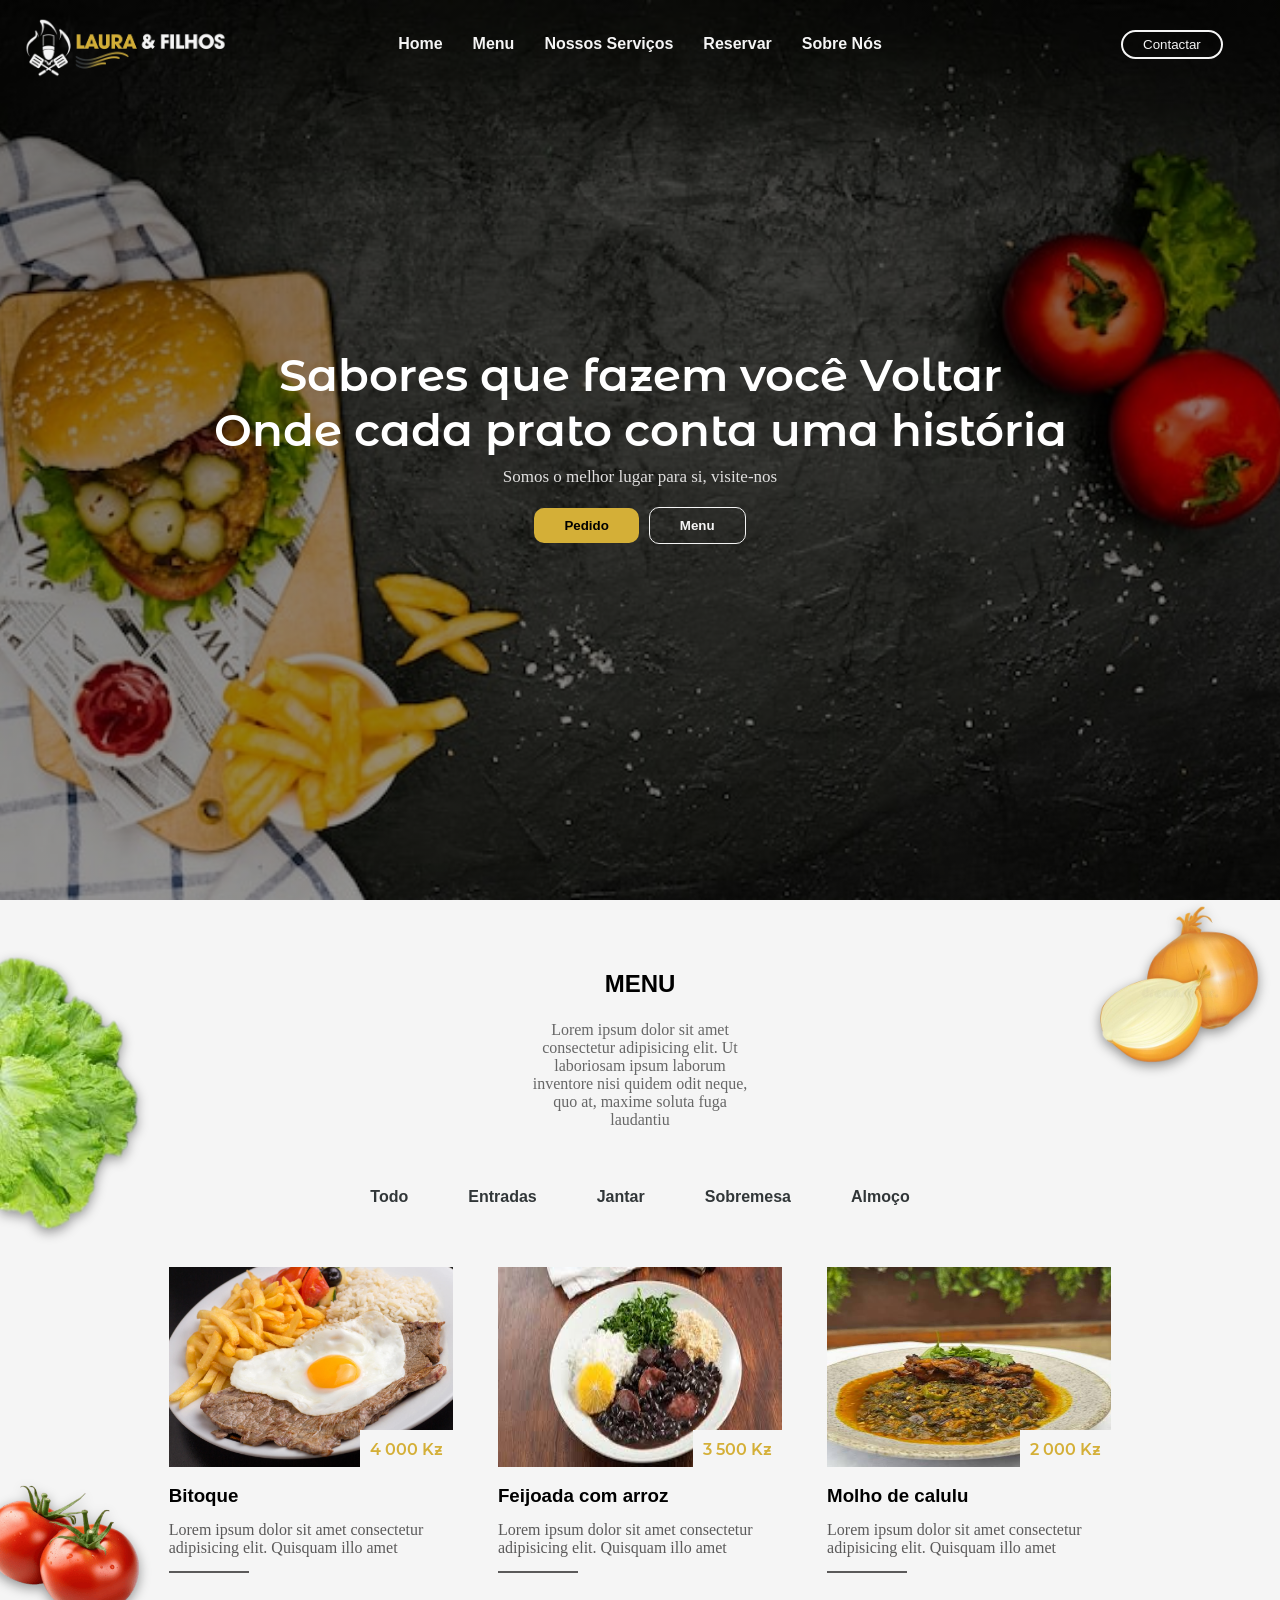
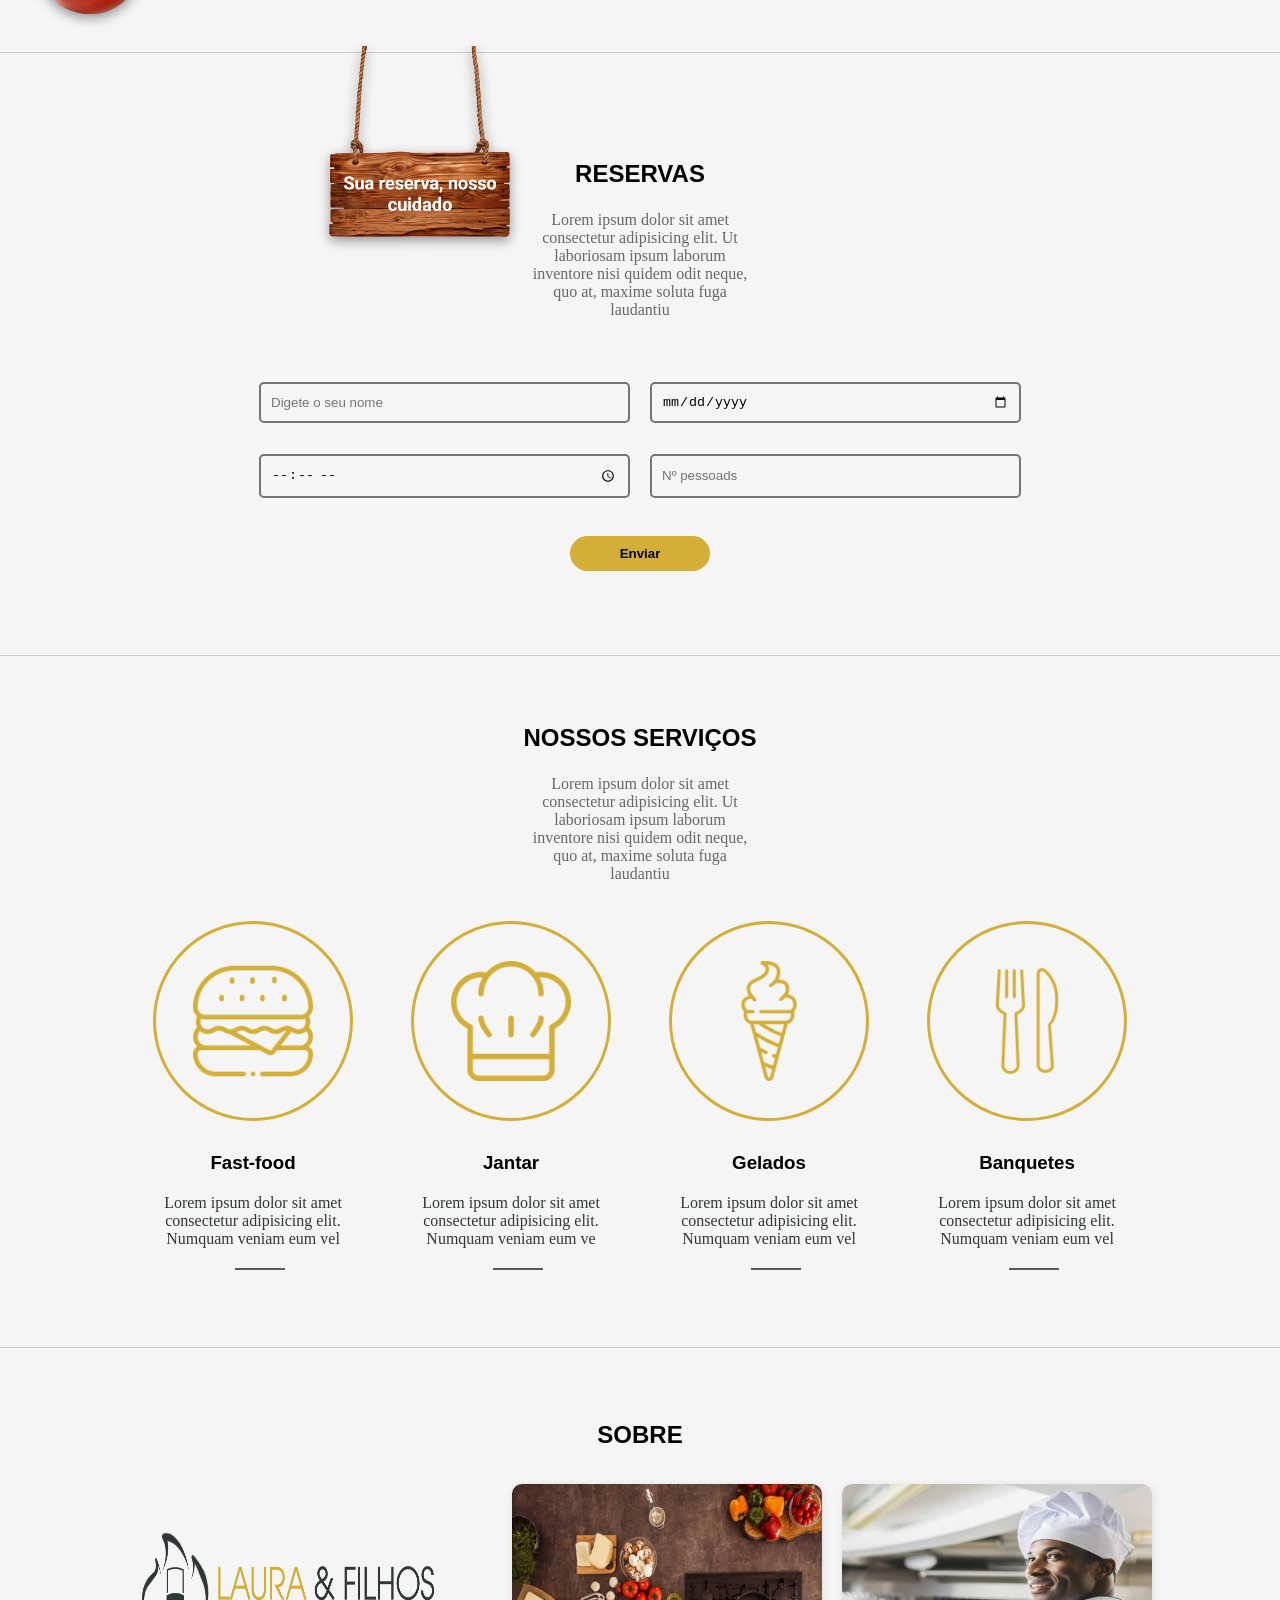
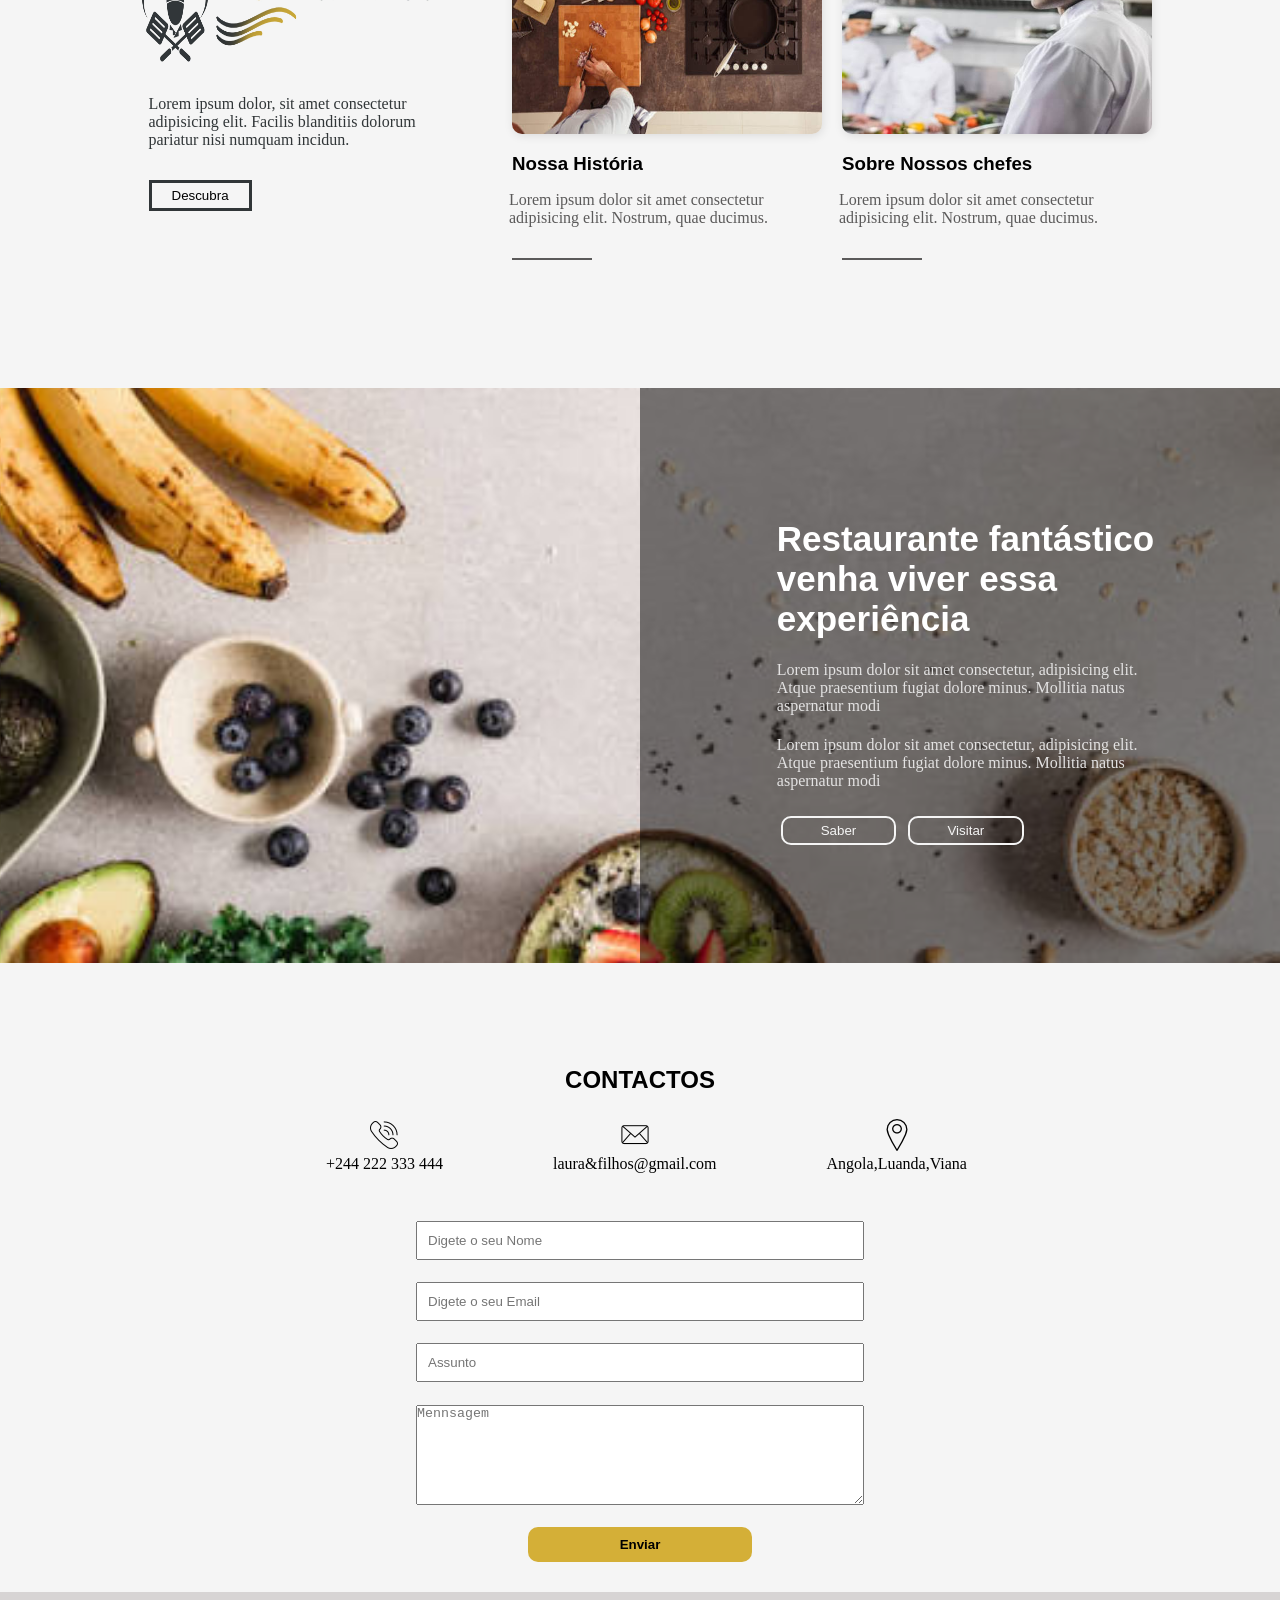
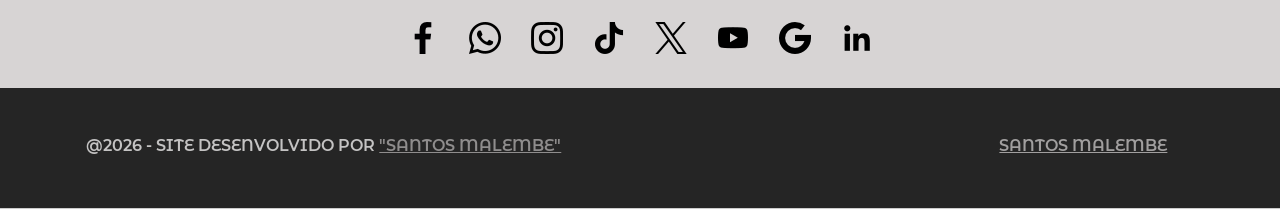
==== index.html @ e3ee48d1 "Retirada de arquvios Coloquei arquios na raiz da pasta" ====
<!DOCTYPE html>
<html lang="pt-pt">
<head>
    <meta charset="UTF-8">
    <meta name="viewport" content="width=device-width, initial-scale=1.0">
    <title>Restaurante Laura e filhos</title>
    <link rel="stylesheet" href="style.css">
</head>
<body>
        <header class="cabecalho">
            <nav class="nav_bar">
                <div class="logo">
                        <a href="index.html"><img src="/img/icon/logo.png" alt=""></a>
                </div>
                <ul>
                    <li><a href="index.html">Home</a></li>
                    <li><a href="#menu">Menu</a></li>
                    <li><a href="#servicos">Nossos Serviços</a></li>
                    <li><a href="#reservas">Reservar</a></li>
                    <li><a href="#sobre">Sobre Nós</a></li>
                </ul>

                <div class="contactar">
                        <button><a href="#contactos">Contactar</a></button>
                </div>
            </nav>
        </header>

    <main class="conteudo_principal"><!--Incio do cnteudo principal-->
           <section class="boas_vindas">
                <div class="info">
                    <div class="titulo">
                        <h1>Sabores que fazem você Voltar <br> Onde cada prato conta uma história</h1>
                        <span>Somos o melhor lugar para si, visite-nos</span>
                    </div>
                    <div class="btn_facil">
                        <button class="pedido">Pedido</button> 
                        <button class="menu"><a href="#menu">Menu</a></button> 
                    </div>
                </div>
           </section>

           <section id="menu">
                <div class="aleatorio">
                    <div class="alimento"><img class="alfase" src="/img/fundo/alfase.png" alt=""></div>
                    <div class="alimento"><img class="tomate" src="/img/fundo/tomate.png" alt=""></div>
                    <div class="alimento"><img class="cebola" src="/img/fundo/cebola.png" alt=""></div>
                </div>
                <div class="cabeca"><!--Informação da cabeça da sessão menu-->
                      <h2>MENU</h2>
                      <p>Lorem ipsum dolor sit amet consectetur adipisicing elit. Ut laboriosam ipsum laborum inventore nisi quidem odit neque, quo at, maxime soluta fuga laudantiu</p>
                </div>
                <div class="menu_nav_bar"><!--Menu que fica na sessão menu-->
                    <nav>
                        <ul>
                            <li><a href="#">Todo</a></li>
                            <li><a href="#">Entradas</a></li>
                            <li><a href="#">Jantar</a></li>
                            <li><a href="#">Sobremesa</a></li>
                            <li><a href="#">Almoço</a></li>
                        </ul>
                    </nav>
                </div><!--Fim do menu na sessão menu-->
                <div class="pratos_container">
                        <div class="pratos">
                            <div class="pratos_img">
                                <img src="/img/pratos/prato1.jpeg" alt="prato">
                                <div class="preco">
                                    <span>4 000 Kz</span>
                                </div>
                            </div>
                            <div class="info">  
                                <h3>Bitoque</h3>
                                <p>Lorem ipsum dolor sit amet consectetur adipisicing elit. Quisquam illo amet</p>
                            </div>
                        </div>
                        <div class="pratos">
                            <div class="pratos_img">
                                <img src="/img/pratos/prato2.jpeg" alt="prato">
                                <div class="preco">
                                    <span>3 500 Kz</span>
                                </div>
                            </div>
                            <div class="info">  
                                <h3>Feijoada com arroz</h3>
                                <p>Lorem ipsum dolor sit amet consectetur adipisicing elit. Quisquam illo amet</p>
                            </div>
                        </div>
                        <div class="pratos">
                            <div class="pratos_img">
                                <img src="/img/pratos/prato3.jpeg" alt="prato">
                                <div class="preco">
                                    <span>2 000 Kz</span>
                                </div>
                            </div>
                            <div class="info">  
                                <h3>Molho de calulu</h3>
                                <p>Lorem ipsum dolor sit amet consectetur adipisicing elit. Quisquam illo amet</p>
                            </div>
                        </div>
                </div>          
           </section><!--Fim da sessão menu-->

           <section id="reservas">
                    <div class="placa"> 
                        <img src="/img/fundo/reserva.png" alt="">          
                    </div>
                  <div class="cabeca"><!--Informação da cabeça da sessão menu-->
                      <h2>RESERVAS</h2>
                      <p>Lorem ipsum dolor sit amet consectetur adipisicing elit. Ut laboriosam ipsum laborum inventore nisi quidem odit neque, quo at, maxime soluta fuga laudantiu</p>
                </div>
                <div class="cadastro_reservas">
                        <div class="cadastro1">
                            <input type="text" placeholder="Digete o seu nome">
                            <input type="date" placeholder="Escolha uma data">
                        </div>
                        <div class="cadastro2">
                            <input type="time" min="8:00" max="22:00" placeholder="Escolha a hora">
                            <input type="number" min="1" max="10" placeholder="Nº pessoads">
                        </div>
                        <div class="enviar">
                            <button>Enviar</button>
                        </div>
                </div>
           </section><!--Fim da seccção de reservas-->

           <section id="servicos">
              <div class="cabeca"><!--Informação da cabeça da sessão menu-->
                      <h2>NOSSOS SERVIÇOS</h2>
                      <p>Lorem ipsum dolor sit amet consectetur adipisicing elit. Ut laboriosam ipsum laborum inventore nisi quidem odit neque, quo at, maxime soluta fuga laudantiu</p>
                </div>
                    <div class="servicos_container">
                        <div class="servicos">
                            <div class="area_img">
                                <img src="/img/icon/hamburguer.png" alt="">
                            </div>
                            <div class="info">
                                <h3>Fast-food</h3>
                                <p>Lorem ipsum dolor sit amet consectetur adipisicing elit. Numquam veniam eum vel </p>
                            </div>
                        </div>
                        <div class="servicos">
                            <div class="area_img">
                                <img src="/img/icon/chapeu.png" alt="">
                            </div>
                            <div class="info">
                                <h3>Jantar</h3>
                                <p>Lorem ipsum dolor sit amet consectetur adipisicing elit. Numquam veniam eum ve</p>
                            </div>
                        </div>
                        <div class="servicos">
                            <div class="area_img">
                                <img src="/img/icon/gelado.png" alt="">
                            </div>
                            <div class="info">
                                <h3>Gelados</h3>
                                <p>Lorem ipsum dolor sit amet consectetur adipisicing elit. Numquam veniam eum vel</p>
                            </div>
                        </div>
                        <div class="servicos">
                            <div class="area_img">
                                <img src="/img/icon/talheres.png" alt="">
                            </div>
                            <div class="info">
                                <h3>Banquetes</h3>
                                <p>Lorem ipsum dolor sit amet consectetur adipisicing elit. Numquam veniam eum vel </p>
                            </div>
                        </div>     
                    </div>
           </section><!--Fim da sessão serviços-->

        <section id="sobre">
                <div class="cabeca"><!--Informação da cabeça da sessão menu-->
                    <h2>SOBRE</h2>
                </div>
            <div class="info_container">
                <div class="info">
                    <div class="logo_casa">
                        <img src="/img/icon/logo2.jpg" alt="">
                    </div>
                    <div class="teste">
                        <p>Lorem ipsum dolor, sit amet consectetur adipisicing elit. Facilis blanditiis dolorum pariatur nisi numquam incidun.</p>
                        <button>Descubra</button>
                    </div>
                </div>
                <div class="historia_container">
                    <div class="historia1">
                        <div class="imagem">
                               <img src="/img/fundo/historia.jpeg" alt="">
                        </div>
                        <div class="info">
                                <h3>Nossa História</h3>
                                <p>Lorem ipsum dolor sit amet consectetur adipisicing elit. Nostrum, quae ducimus. </p>
                        </div>
                    </div>
                    <div class="historia1">
                        <div class="imagem">
                               <img src="/img/fundo/chefe2.jpeg" alt="">
                        </div>
                        <div class="info">
                                <h3>Sobre Nossos chefes</h3>
                                <p>Lorem ipsum dolor sit amet consectetur adipisicing elit. Nostrum, quae ducimus. </p>
                        </div>
                    </div>
                </div>
            </div>

            <div class="escura">
                    <div class="escuro_container">
                        <div class="escura1">
                            <h2>Restaurante fantástico venha viver essa experiência</h2>
                            <p>Lorem ipsum dolor sit amet consectetur, adipisicing elit. Atque praesentium fugiat dolore minus. Mollitia natus aspernatur modi</p>
                            <p>Lorem ipsum dolor sit amet consectetur, adipisicing elit. Atque praesentium fugiat dolore minus. Mollitia natus aspernatur modi</p>
                            <div class="botoes_container">
                                    <button>Saber</button>
                                    <button>Visitar</button>
                            </div>
                        </div>
                    </div>
            </div>
        </section>
    </main><!--Fim do main-->

        <footer id="contactos">
                 <div class="cabeca"><!--Informação da cabeça da sessão menu-->
                    <h2>CONTACTOS</h2>
                </div>
                <div class="contactos_container">
                    <div class="contacto1">
                        <div><img src="/img/icon/telefone.png" alt=""></div>
                        <div><span>+244 222 333 444</span></div>
                    </div>
                    <div class="contacto1">
                        <div><img src="/img/icon/email.png" alt=""></div>
                        <div><span>laura&filhos@gmail.com</span></div>
                    </div>
                    <div class="contacto1">
                        <div><img src="/img/icon/localizacao.png" alt=""></div>
                        <div><span>Angola,Luanda,Viana</span></div>
                    </div>
                    
                </div>
                <div class="formulario_container">
                    <div class="formulario">
                        <input type="text" placeholder="Digete o seu Nome">
                        <input type="text" placeholder="Digete o seu Email">
                        <input type="text" placeholder="Assunto">
                        <textarea name="mensagem" placeholder="Mennsagem"></textarea>
                    </div>
                    <div class="enviar">
                        <button>Enviar</button>
                    </div>
                </div>

                <div class="redes">
                    <div class="redes_container">
                        <div class="1"><img src="/img/icon/facebook-app-symbol.png" alt=""></div>
                        <div class="2"><img src="/img/icon/whatsapp.png" alt=""></div>
                        <div class="3"><img src="/img/icon/instagram.png" alt=""></div>
                        <div class="4"><img src="/img/icon/tik-tok.png" alt=""></div>
                        <div class="8"><img src="/img/icon/twitter.png" alt=""></div>                        
                        <div class="5"><img src="/img/icon/youtube.png" alt=""></div>
                        <div class="6"> <img src="/img/icon/google.png" alt=""></div>
                        <div class="7"><img src="/img/icon/linkedin.png" alt=""></div>
                    </div>
                </div>
                <div class="termino">
                    <div class="info1">
                        <span>@2026 - SITE DESENVOLVIDO POR <a href="#">"SANTOS MALEMBE"</a></span>
                    </div>
                    <div class="info2">
                        <span><a href="#">SANTOS MALEMBE</a></span>
                    </div>
                </div>
        </footer>


<script src="index.js"></script>



</body>
</html>
---- style.css ----
@charset "UTF-8";
:root{
    --cor-preta:#313638;
    --cor-dourada:#D4AF37;
    --cor-branca:#f5f5f5;
    --font-arial: Arial, Helvetica, sans-serif;
}
html{
    scroll-behavior: smooth;
}
*{
    margin: 0;
    padding: 0;
    list-style-type: none;
    text-decoration: none;
    box-sizing: border-box;
}

@font-face{
    font-family: 'titulo';
    src: url(/fonts/Montserrat_Alternates/MontserratAlternates-SemiBold.ttf);
}
body{
   background-color: var(--cor-branca);
   overflow-x: hidden;
   scroll-snap-type: y mandatory;
   overflow-y: scroll;
}
.cabecalho{
    position:absolute;
    top: 0;
    width: 100%;
    padding: 20px;
    color: var(--cor-branca);
    z-index: 10;
}
.cabecalho .nav_bar{ /*menu que contemos links*/
    display: flex;
    justify-content: center;
    justify-items: center;
    align-items: center;
    position: relative;
}
.cabecalho .nav_bar .logo{ /*menu que contemos links*/
    position: absolute;
    top: -3px;
    left: 0%;
    width: 17%;
}
.cabecalho .nav_bar .logo img{
    width: 100%;
}
.cabecalho .nav_bar ul{/*Controlador das li*/
    display: flex;
    padding: 10px;
    gap: 20px;
}
.cabecalho .nav_bar ul li{
    padding: 5px;
    position: relative;
}
.cabecalho .nav_bar ul li > a{
    color: var(--cor-branca);
    font-family: var(--font-arial);
    font-weight: bold
}
.cabecalho .nav_bar ul > li:hover{
    transform: scale(1.1);
}
.cabecalho .nav_bar ul > li::after{/*Efeito da borda que passapor baixo*/
    content: "";
    position: absolute;
    width: 0%;
    left: 0;
    bottom: 0;
    height: 2px;
    background: var(--cor-branca);
    transition: 0.5s ease-in-out;
}
.cabecalho .nav_bar ul li:hover::after{
    width: 100%;
}
.cabecalho .nav_bar .contactar{ /*Div que controla o botão d menu*/
    position: absolute;
    right: 3%;
}
.cabecalho .nav_bar .contactar button{/*Botão contactar*/
    background-color: transparent;
    border: 2px solid var(--cor-branca);
    border-radius: 15px;
    padding: 5px 20px 5px 20px;
    cursor: pointer;
}
.cabecalho .nav_bar .contactar button a{
    color: var(--cor-branca);
}

.boas_vindas{/*Sessão de boas vindas do site*/
    height:100vh;
    width: 100%;
    display: flex;
    align-items: center;
    color: white;
    background: linear-gradient(rgba(0,0,0,0.5), rgba(0,0,0,0.4)), url(/img/fundo/comidas.jpg);
    background-size:cover;
    background-position: center;
    background-repeat: no-repeat;
}
.boas_vindas .info{
    display: flex;
    flex-direction: column;
    margin: 1% auto;
}
.boas_vindas .info .titulo h1{/*Titulo com o slogen do site*/
   text-align: center;
   font-family: 'titulo', sans-serif;
   font-weight: 900;
   font-size: clamp(40px, 4vw, 45px);
   padding: 10px;
}
.boas_vindas .info .titulo > span{
    display: flex;
    text-align: center;
    align-items: center;
    justify-content: center;
    color: #e1e0e0;
    font-size: 17px;
}
.boas_vindas .btn_facil{
     display: flex;
    align-items: center;
    justify-content: center;
    padding: 20px;
    gap: 10px;
}
.boas_vindas .btn_facil button{/*Boões na area ede boas vindas*/
    border-radius: 10px;
    padding: 10px 30px 10px 30px;
    cursor: pointer;
}

.boas_vindas .btn_facil .pedido{ /*Botrão de pedido*/
        background-color: var(--cor-dourada);
        font-family: var(--font-arial);
       font-weight: 900;
        border: none;
}

.boas_vindas .btn_facil .menu{ /*Botão menu na area de boas vindas*/
    border: 1px solid var(--cor-branca);
    background-color: transparent;
    font-family: var(--font-arial);
    font-weight: 900;
}
.boas_vindas .btn_facil .menu a{
    color: var(--cor-branca);

}
/*Fim da sessão de boasa vindas*/

/*INICIO DA SESSÃO MENU*/
 #menu{
   height:auto;
   display: flex;
   justify-content: center;
   align-items: center;
   flex-direction: column;
   gap: 20px;
   margin-top: 40px;
   border-bottom: 1px solid #ccc;
   scroll-margin-top: 50px;
   position: relative;
   scroll-snap-align: start;
}
#menu .cabeca{
    display: flex;
    justify-content: center;
    align-items: center;
    width: 20%;
    flex-direction: column;
}

#menu .cabeca h2{ /*Titulo da sesão*/
    padding: 10px;
    font-family: var(--font-arial);
}

#menu .cabeca p{
    text-align: center;
    color: #676767;
}
.menu_nav_bar{
    padding: 20px;
}
.menu_nav_bar nav ul{
    display: flex;
    padding: 1px;
    gap: 50px;
  
}
.menu_nav_bar nav ul li{
      position: relative;
      padding: 5px;
}
.menu_nav_bar nav ul > li::after{/*Efeito da borda que passapor baixo*/
    content: "";
    position: absolute;
    width: 0%;
    left: 0;
    bottom: 0;
    height: 2px;
    background: var(--cor-dourada);
    transition: 0.5s ease-in-out;
}
.menu_nav_bar nav ul li:hover::after{
    width: 100%;
}
.menu_nav_bar nav ul li > a{
    color: var(--cor-preta);
    font-family: var(--font-arial);
    font-weight: bold;
}

/*Inico da area dos pratos de comida*/
.pratos_container{
    width: 80%;
    display: flex;
    justify-content: center;
    align-items: center;
    gap: 25px;
    padding: 5px;
    margin-bottom: 5%;
}
.pratos_container .pratos{
    width: 30%;
    padding: 10px;
    height: auto;
    
}
.pratos_container .pratos::after{
    content:"";
    display:block;
    width: 80px;
    height: 2px;
    background-color: #5b5a5a;
}
.pratos_container .pratos_img{
    position: relative;
}
.pratos_container .pratos_img .preco{
    position: absolute;
    right: 0%;
    bottom: 1%;
    background-color: var(--cor-branca);
    padding: 10px;
 
}
.pratos_container .pratos_img .preco > span{
    color: var(--cor-dourada);
    font-family: 'titulo';
    font-weight:bold;
}
.pratos_container .pratos_img img{
    width: 100%;
    height: 200px;
}
.pratos_container .info h3{
    margin:5% 0% 5% 0%;
    font-family:'Trebuchet MS', 'Lucida Sans Unicode', 'Lucida Grande', 'Lucida Sans', Arial, sans-serif;
}
.pratos_container .info p{
    margin:5% 0% 5% 0%;
    color: #5b5a5a;
}

/*Inico da animação*/
/* ESTADO INICIAL (antes de aparecer) */
.pratos_container .pratos{
    opacity: 0;
    transition: all 0.8s ease;
}

/* CARDS QUE VÊM DA ESQUERDA */
.pratos_container .pratos:nth-child(1),
.pratos_container .pratos:nth-child(3) {
    transform: translateX(-60px);
}

/* CARDS QUE VÊM DA DIREITA */
.pratos_container .pratos:nth-child(2),
.pratos_container .pratos:nth-child(4) {
    transform: translateX(60px);
}

/* QUANDO A ANIMAÇÃO É ATIVADA */
.pratos_container .pratos.show {
    opacity: 1;
    transform: translateX(0);
}

.aleatorio img{
position: absolute;
width: 200px;
filter: drop-shadow(0px 4px 6px rgba(0,0,0,0.4));
}
.aleatorio .alfase{
    left: 0;
}
.aleatorio .cebola{
    top: -7%;
    right:0%;
}
.aleatorio .tomate{
    left: -3%;
    bottom: 0;
}


/*Inicio da sessão de reservas*/
 #reservas{
   height: 500px;
   display: flex;
   justify-content: center;
   align-items: center;
   flex-direction: column;
   gap: 20px;
   padding: 5px;
   justify-content: center;
   justify-content: center;
   justify-content: center;
   margin-top:8%;
   border-bottom: 1px solid #ccc;
   position: relative;
   scroll-margin-top: 150px;
    scroll-snap-align: start;
}

#reservas .cabeca{
    display: flex;
    justify-content: center;
    align-items: center;
    width: 20%;
    flex-direction: column;
    margin-top: -7%;
}

#reservas .cabeca h2{ /*Titulo da sesão*/
    padding: 10px;
    font-family: var(--font-arial);
}

#reservas .cabeca p{
    text-align: center;
    color: #676767;
}

#reservas .cadastro_reservas{/*Area das dives de cada imput*/
    width: 60%;
}

#reservas .cadastro_reservas .cadastro1, .cadastro2{
    display: flex;
    margin-top: 4%;
    gap: 20px;
}
#reservas .cadastro_reservas input{
    width: 100%;
    padding: 10px;
    background-color: transparent;
    outline: none;
    border: 2px solid #757474;
    border-radius: 5px;
}
#reservas .cadastro_reservas .enviar{
    display: flex;
    justify-content: center;
    align-items: center;
    margin-top: 5%;
}
#reservas .cadastro_reservas .enviar > button{
    padding: 10px 50px 10px 50px;
    background-color: var(--cor-dourada);
    font-family: Arial, Helvetica, sans-serif;
    font-weight: 900;
    border: none;
    border-radius: 20px;
    cursor: pointer;
    margin-bottom: 20px;
}
.placa img{
    position: absolute;
    width: 200px;
    left: 25%;
    top: -22%;
    filter: drop-shadow(0px 4px 6px rgba(0,0,0,0.4));
}
/*INCIO DA SESSÃO DE SERVIÇOS*/

#servicos{
   justify-content: center;
   height:500px;
   display: flex;
   justify-content: center;
   align-items: center;
   flex-direction: column;
   justify-content: center;
   justify-content: center;
   margin-top: 15%;
   border-bottom: 1px solid #ccc;
   padding: 20px;
   scroll-snap-align: start;
   scroll-margin-top: 120px;
}
#servicos .servicos_container{
    width: 80%;
    gap: 40px;
    display: flex;
}
#servicos .cabeca{
    display: flex;
    justify-content: center;
    align-items: center;
    width: 20%;
    flex-direction: column;
    margin-bottom: 15px;
    margin-top: -100px;
}

#servicos .cabeca h2{ /*Titulo da sesão*/
    padding: 10px;
    font-family: var(--font-arial);
    white-space: nowrap;
}

#servicos .cabeca p{
    text-align: center;
    color: #676767;
}
#servicos .servicos{
    width: 30%;  
}
#servicos .area_img{
    display: flex;
    justify-content: center;
    align-items: center;
    border-radius: 50%;
    border: 3px solid var(--cor-dourada);
    width: 200px;
    height: 200px;
    margin: 5% auto;
}
#servicos .area_img img{
    width: 120px;
}
#servicos .servicos .info{
    text-align: center;
    padding: 10px;
   
}
#servicos .servicos .info h3{
    padding: 10px;
    font-family:'Trebuchet MS', 'Lucida Sans Unicode', 'Lucida Grande', 'Lucida Sans', Arial, sans-serif;
}
#servicos .servicos .info p{
    color: #313638;
}
#servicos .servicos .info > p::after{
    content:"";
    display:flex;
    width: 50px;
    height: 2px;
    margin-top: 20px;
    margin-left: 40%;
    background-color: #5b5a5a;
    justify-content: center;
    align-items: center;
    margin-bottom: 100px;
}
/*Fim da sessão de serviços*/

/*INCIO DA SESSÃO SOBRE*/
#sobre{
   height:1150px;
   display: flex;
   justify-content: center;
   align-items: center;
   flex-direction: column;
   margin-top: 10%;
   scroll-margin-top: 120px;
   scroll-snap-align: start;
}
#sobre .cabeca{
    display: flex;
    justify-content: center;
    align-items: center;
    width: 20%;
    flex-direction: column;
    margin-bottom: 25px;
    margin-top: -10%;
}

#sobre .cabeca h2{ /*Titulo da sesão*/
    padding: 10px;
    font-family: var(--font-arial);
    white-space: nowrap;
}
#sobre .info_container{
    display: flex;
    justify-content: center;
    align-items: center;
}
#sobre .info_container > .info {
    display: flex;
    flex-direction: column;
    width: 25%;
}
#sobre .info_container > .info p{
    color: #313638;
}
#sobre .info .teste{
    width: 100%;
    padding: 5px;
    margin-top: 1%;
}
.logo_casa{
    width:100%;
}
.logo_casa > img{
    height: 140px;
    width: 100%;
    
}
#sobre .info .teste button{
    padding: 5px 20px 5px 20px;
    margin-top: 5%;
    background-color: transparent;
    border: 3px solid #313638;
    cursor: pointer;
    margin-left: 5%;
}
#sobre .info_container .historia_container{/*Conntrolador dos card da história*/
    display: flex;
    gap: 20px;
    width: 50%;
    margin-left: 5%;
}
#sobre .info_container .historia_container > .historia1{ /*Card da história do restaurante*/
    width: 60%;
}
#sobre .info_container .historia_container > .historia1 > .imagem{
    width: 100%;
}
#sobre .info_container .historia_container > .historia1 > .imagem img{
    width: 100%;
    height: 250px;
    border-radius: 10px;
    box-shadow: 1px 2px 10px rgba(0,0,0,0.1);
}
#sobre .info_container .historia_container > .historia1 > .info {/*Informação do card da historia*/
    margin-bottom: 10%;
}
#sobre .info_container .historia_container > .historia1 > .info h3{
    margin:5% 0% 5% 0%;
    font-family:'Trebuchet MS', 'Lucida Sans Unicode', 'Lucida Grande', 'Lucida Sans', Arial, sans-serif;
}
#sobre .info_container .historia_container > .historia1 > .info > p{
    color: #5b5a5a;
    margin-left: -1%;
}
#sobre .info_container .historia_container > .historia1::after{
    content:"";
    display:block;
    width: 80px;
    height: 2px;
    background-color: #5b5a5a;
}


.escura{/*Div com a imagem escurecida na area do sobre*/
    height:50%;
    width: 103%;
    display: flex;
    align-items: center;
    color: white;
    background-image: url(/img/fundo/conzinha.jpeg);
    background-size:cover;
    background-position: center;
    background-repeat: no-repeat;
    margin-top: 10%;
    position: relative;
}
.escuro_container{
    position: absolute;
    right: 0;
    width: 50%;
    height: 100%;
}
.escuro_container::before{
    content:"";
    position: absolute;
    inset: 0;
    background: rgba(0,0,0,0.5);
    z-index: 1;
}
.escuro_container .escura1 > h2{
     font-family:'Trebuchet MS', 'Lucida Sans Unicode', 'Lucida Grande', 'Lucida Sans', Arial, sans-serif;
     font-size: clamp(30px, 4vw, 35px);
     color: white;
}
.escuro_container h2,p{
    position: relative;
    z-index: 2;
    color: rgb(227, 226, 226);
    margin: 5%;
}

.escuro_container .escura1{
    margin: 20% auto;
    width: 65%;
}
.escuro_container .escura1 .botoes_container{
    margin: 5%;
}
.escuro_container .escura1 .botoes_container > button{
    padding: 5px 20px 5px 20px;
    width: 30%;
    cursor: pointer;
    border: 2px solid var(--cor-branca);
    background-color: transparent;
    color: var(--cor-branca);
    position: relative;
    z-index: 1;
    margin: 1%;
    border-radius: 10px;
}
.escuro_container .escura1 .botoes_container > button:hover{
    border-color: var(--cor-dourada);
    transition: 0.4s ease-in-out;
    transform: scale(1.1);
}
/*Fim da area sobre*/
#contactos{
   height:auto;
   display: flex;
   justify-content: center;
   align-items: center;
   flex-direction: column;
   margin-top: 360px;
   border-bottom: 1px solid #ccc;
   scroll-snap-align: start;
   scroll-margin-top: 200px;
   position: relative;
   padding: 0;
}
#contactos .cabeca{
    display: flex;
    justify-content: center;
    align-items: center;
    width: 20%;
    flex-direction: column;
    margin-bottom: 25px;
    margin-top: -25%;
    font-family:'Trebuchet MS', 'Lucida Sans Unicode', 'Lucida Grande', 'Lucida Sans', Arial, sans-serif;
}

#contactos .contactos_container{
    display: flex;
    gap:110px;
    margin-left: 1%;
}
#contactos .contacto1{
    display: flex;
    flex-direction: column;
    justify-content: center;
    align-items: center;
}
.formulario_container {/*Controlador dos formulários*/
    width: 35%;
    display: flex;
    flex-direction: column;
    justify-content: center;
    align-items: center;
    margin-top: 2%;
    height: auto;
}
.formulario_container .formulario{
    display: flex;
    flex-direction: column;
    width: 100%;
}
.formulario_container .formulario input,textarea{
    margin-top: 5%;
}
.formulario_container > .enviar{
    margin-top: 5%;
    width: 50%;
}
.formulario_container > .enviar button{
    padding: 10px 30px 10px 30px;
    width: 100%;
    border: none;
    background-color: var(--cor-dourada);
    font-family: Arial, Helvetica, sans-serif;
    font-weight: 900;
    cursor: pointer;
    border-radius: 10px;
}
.formulario_container > .enviar button:hover{
    background-color: rgb(242, 206, 1);
    transition: 0.4s ease-in-out;
}
.formulario_container .formulario input{
    padding: 10px;
}
.formulario_container .formulario textarea{
    height: 100px;
}
.redes{
    width: 103%;
    background-color:#d7d4d4;
    margin-top: 30px;
    padding: 30px;
}
.redes .redes_container{
    display: flex;
    gap: 30px;
    justify-content: center;
    align-items: center;
}
.termino{
    background-color: #252525;
    width: 103%;
    padding: 10px;
    height: 120px;
    position: relative;
}

.termino > .info1{
    position: absolute;
    top: 40%;
    left: 8%;
   font-family: 'titulo', sans-serif;
    font-weight: 900;
    color: #c4c3c3;
}
.termino > .info1 a{
  color: #8f8d8d;
  text-decoration: underline;
}
.termino > .info2{
    position: absolute;
    top: 40%;
    right: 10%;
    color: #a19f9f;
    font-family: 'titulo', sans-serif;
    font-weight: 900;
}
.termino > .info2 a{
    color: #a19f9f;
    text-decoration: underline;
}
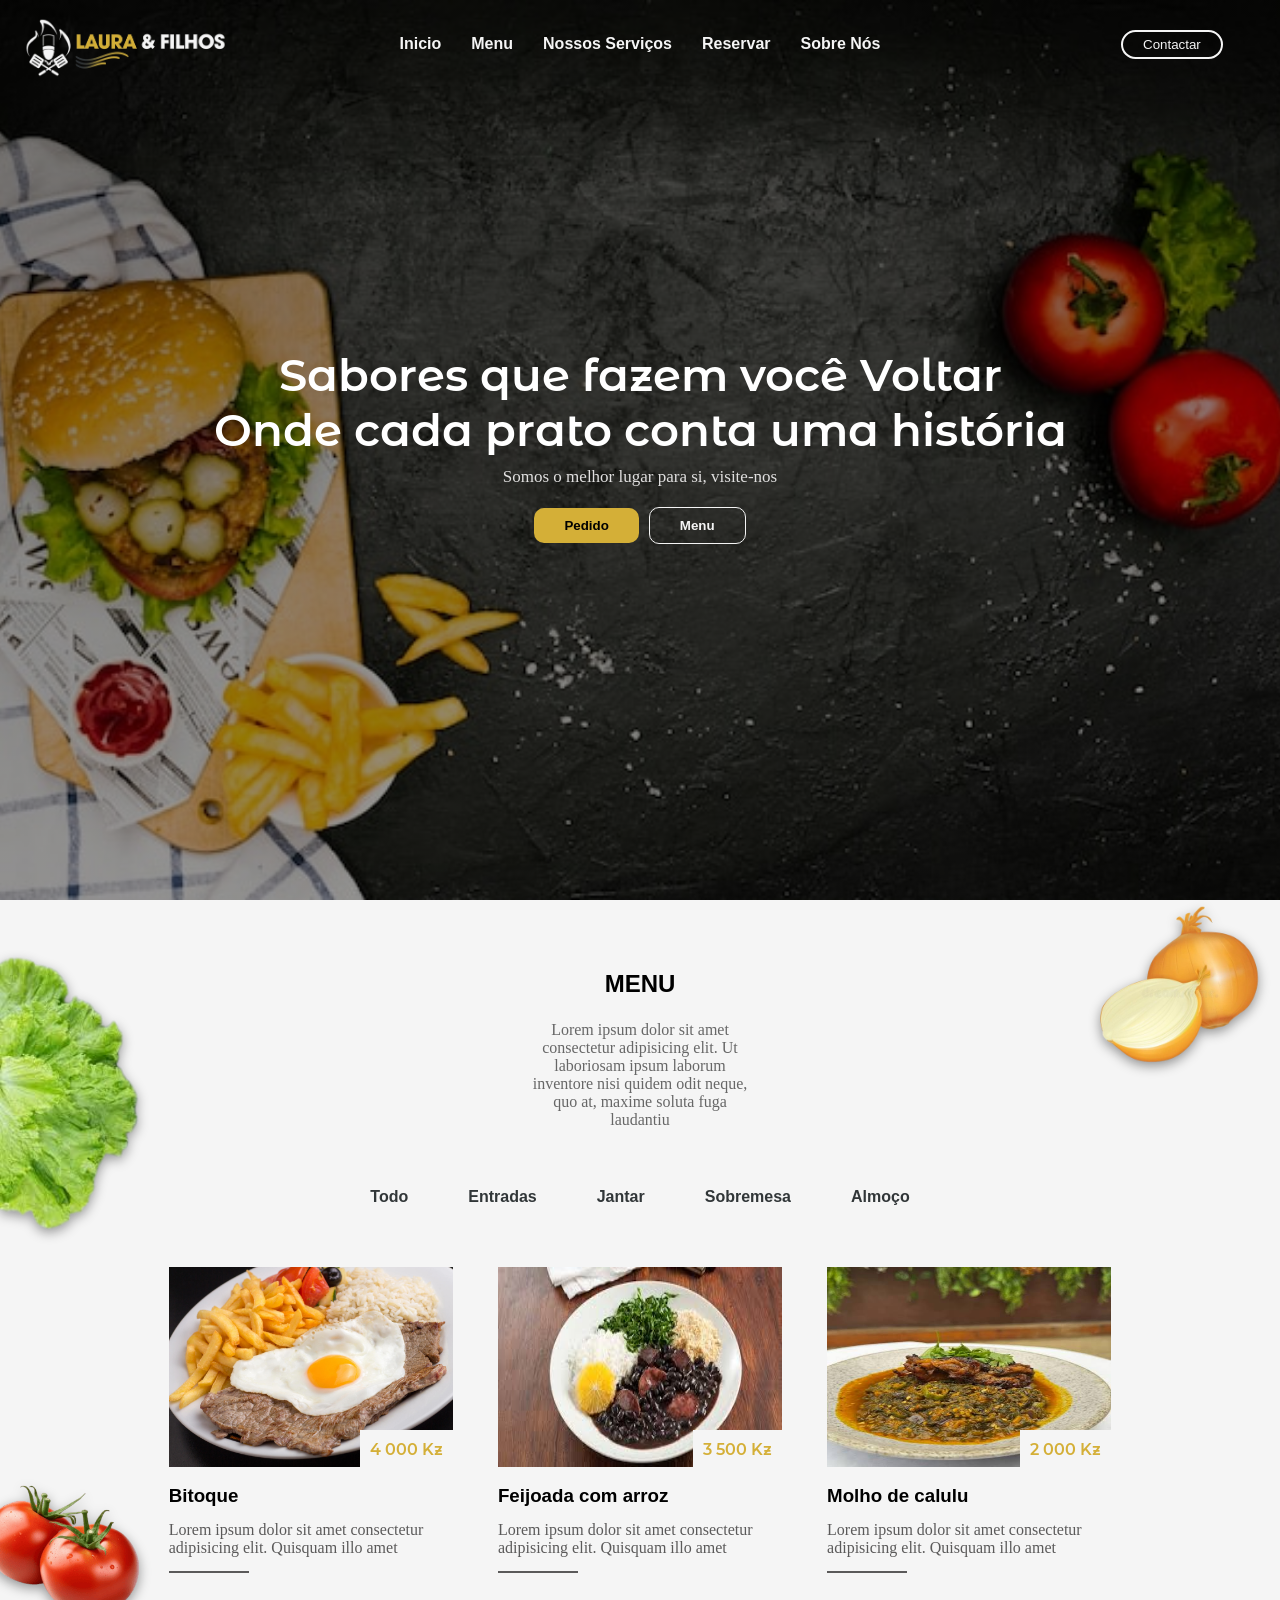
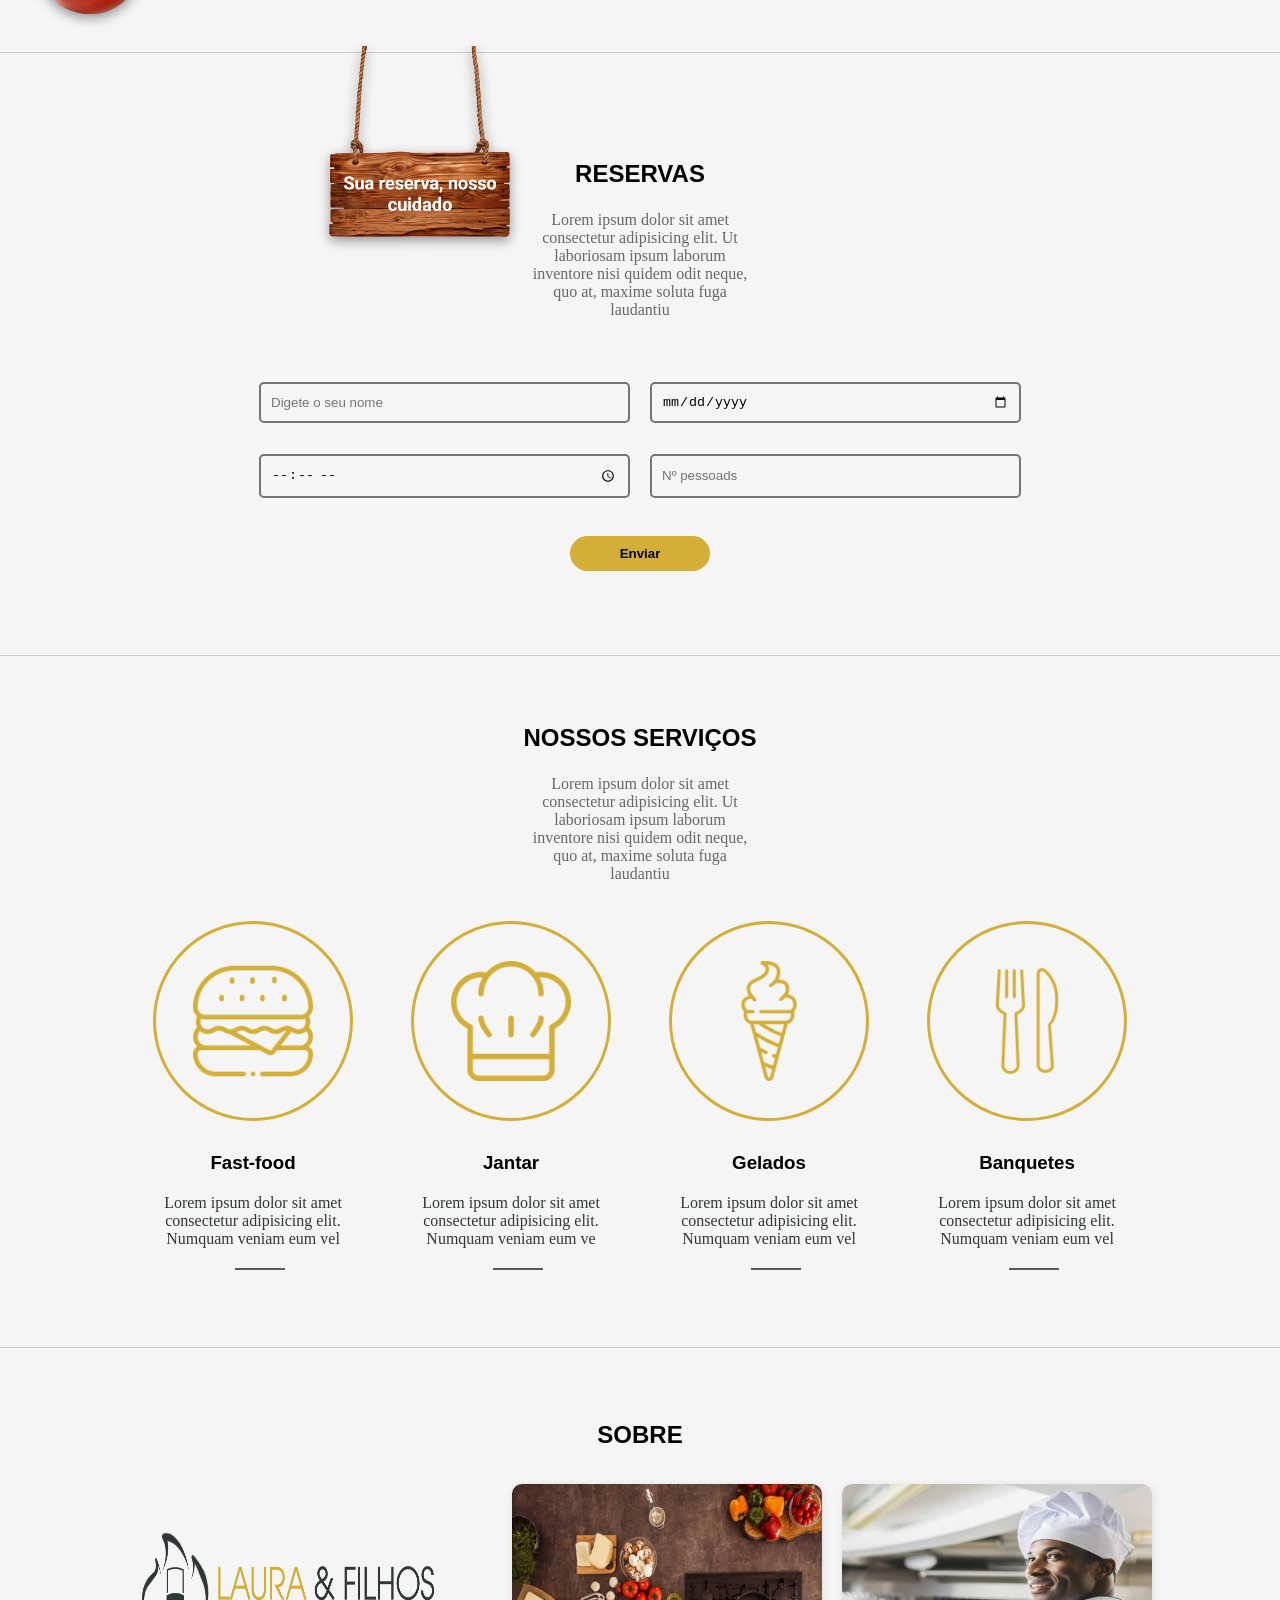
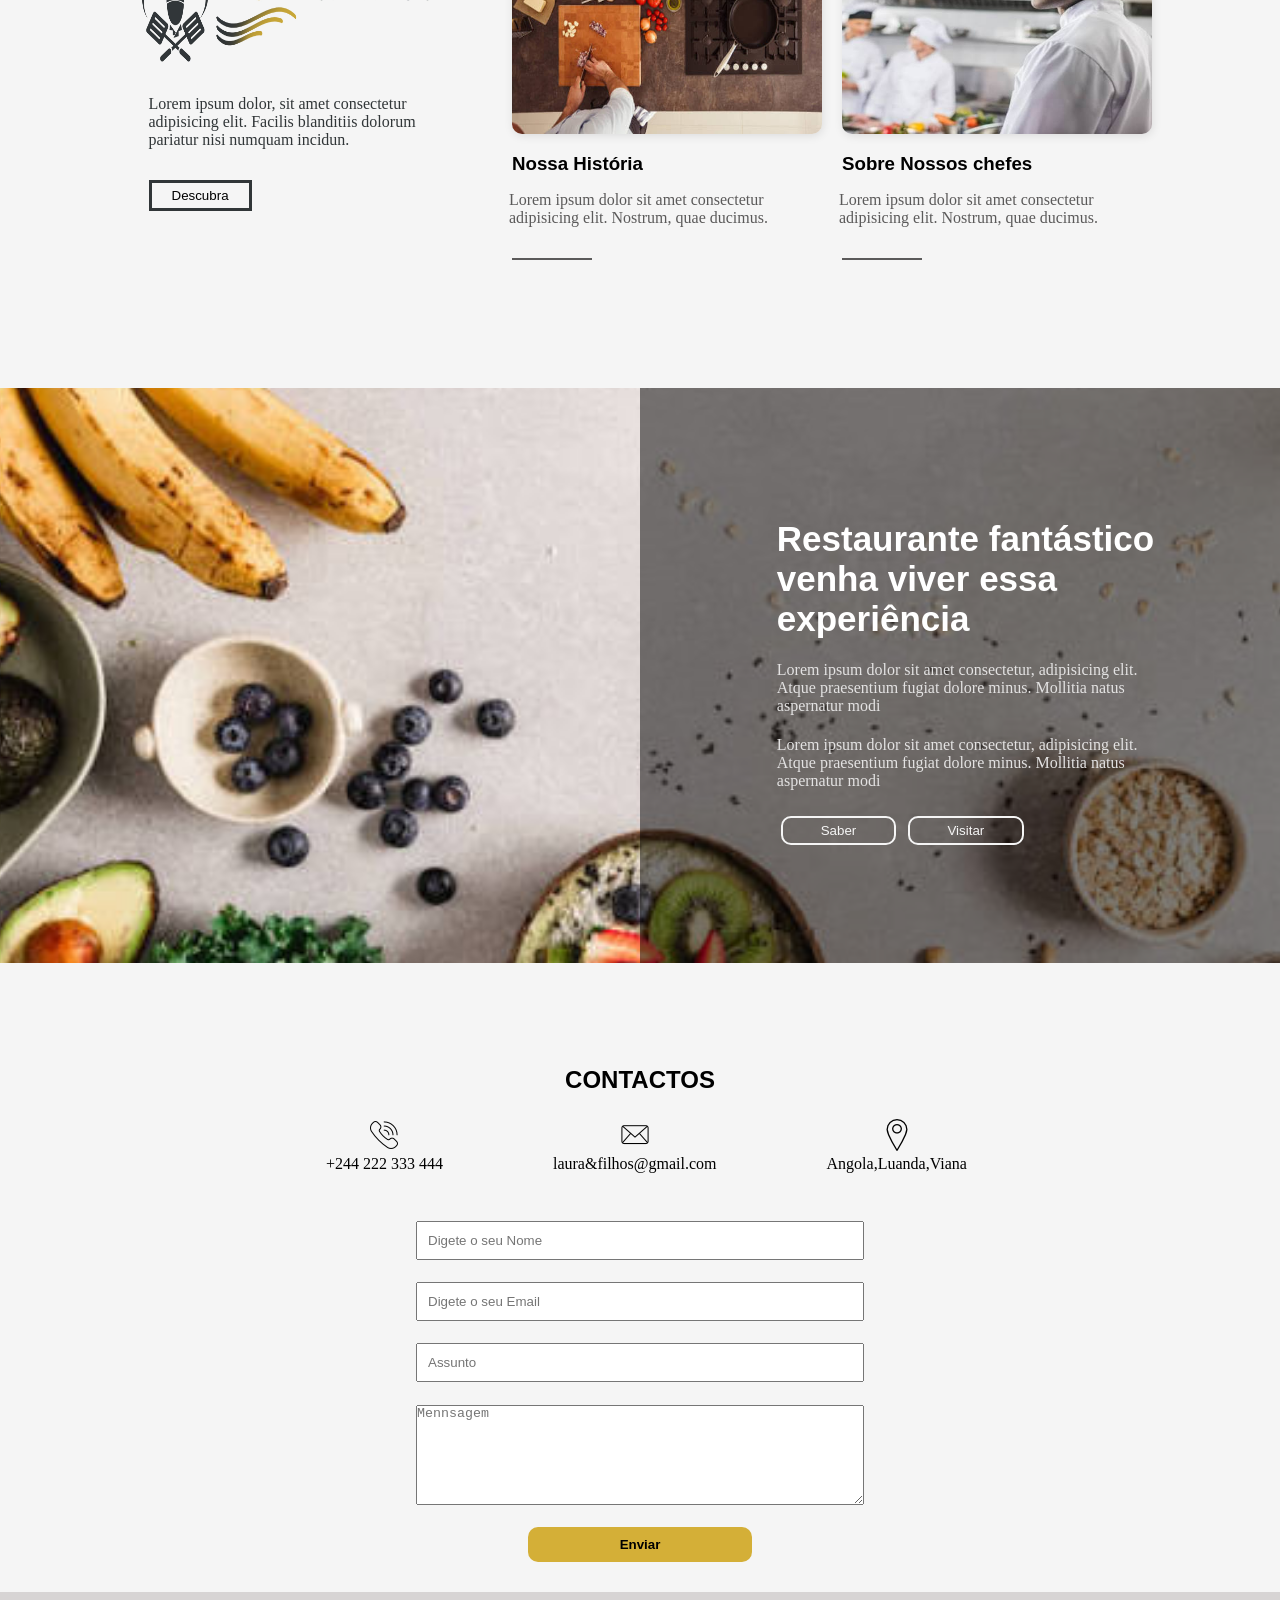
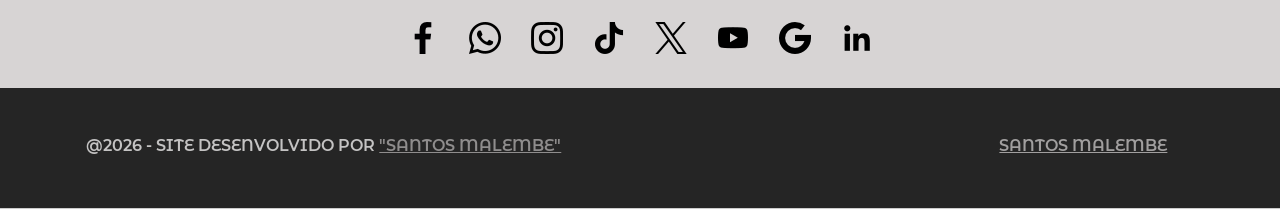
==== commit 6aa12d5b: "Actualização Mudança do caminho" ====
--- a/index.html
+++ b/index.html
@@ -10,10 +10,10 @@
         <header class="cabecalho">
             <nav class="nav_bar">
                 <div class="logo">
-                        <a href="index.html"><img src="/img/icon/logo.png" alt=""></a>
+                        <a href="index.html"><img src="img/icon/logo.png" alt="logotipo"></a>
                 </div>
                 <ul>
-                    <li><a href="index.html">Home</a></li>
+                    <li><a href="index.html">Inicio</a></li>
                     <li><a href="#menu">Menu</a></li>
                     <li><a href="#servicos">Nossos Serviços</a></li>
                     <li><a href="#reservas">Reservar</a></li>
@@ -42,9 +42,9 @@
 
            <section id="menu">
                 <div class="aleatorio">
-                    <div class="alimento"><img class="alfase" src="/img/fundo/alfase.png" alt=""></div>
-                    <div class="alimento"><img class="tomate" src="/img/fundo/tomate.png" alt=""></div>
-                    <div class="alimento"><img class="cebola" src="/img/fundo/cebola.png" alt=""></div>
+                    <div class="alimento"><img class="alfase" src="img/fundo/alfase.png" alt=""></div>
+                    <div class="alimento"><img class="tomate" src="img/fundo/tomate.png" alt=""></div>
+                    <div class="alimento"><img class="cebola" src="img/fundo/cebola.png" alt=""></div>
                 </div>
                 <div class="cabeca"><!--Informação da cabeça da sessão menu-->
                       <h2>MENU</h2>
@@ -64,7 +64,7 @@
                 <div class="pratos_container">
                         <div class="pratos">
                             <div class="pratos_img">
-                                <img src="/img/pratos/prato1.jpeg" alt="prato">
+                                <img src="img/pratos/prato1.jpeg" alt="prato1">
                                 <div class="preco">
                                     <span>4 000 Kz</span>
                                 </div>
@@ -76,7 +76,7 @@
                         </div>
                         <div class="pratos">
                             <div class="pratos_img">
-                                <img src="/img/pratos/prato2.jpeg" alt="prato">
+                                <img src="img/pratos/prato2.jpeg" alt="prato">
                                 <div class="preco">
                                     <span>3 500 Kz</span>
                                 </div>
@@ -88,7 +88,7 @@
                         </div>
                         <div class="pratos">
                             <div class="pratos_img">
-                                <img src="/img/pratos/prato3.jpeg" alt="prato">
+                                <img src="img/pratos/prato3.jpeg" alt="prato">
                                 <div class="preco">
                                     <span>2 000 Kz</span>
                                 </div>
@@ -103,7 +103,7 @@
 
            <section id="reservas">
                     <div class="placa"> 
-                        <img src="/img/fundo/reserva.png" alt="">          
+                        <img src="img/fundo/reserva.png" alt="">          
                     </div>
                   <div class="cabeca"><!--Informação da cabeça da sessão menu-->
                       <h2>RESERVAS</h2>
@@ -132,7 +132,7 @@
                     <div class="servicos_container">
                         <div class="servicos">
                             <div class="area_img">
-                                <img src="/img/icon/hamburguer.png" alt="">
+                                <img src="img/icon/hamburguer.png" alt="">
                             </div>
                             <div class="info">
                                 <h3>Fast-food</h3>
@@ -141,7 +141,7 @@
                         </div>
                         <div class="servicos">
                             <div class="area_img">
-                                <img src="/img/icon/chapeu.png" alt="">
+                                <img src="img/icon/chapeu.png" alt="">
                             </div>
                             <div class="info">
                                 <h3>Jantar</h3>
@@ -150,7 +150,7 @@
                         </div>
                         <div class="servicos">
                             <div class="area_img">
-                                <img src="/img/icon/gelado.png" alt="">
+                                <img src="img/icon/gelado.png" alt="">
                             </div>
                             <div class="info">
                                 <h3>Gelados</h3>
@@ -159,7 +159,7 @@
                         </div>
                         <div class="servicos">
                             <div class="area_img">
-                                <img src="/img/icon/talheres.png" alt="">
+                                <img src="img/icon/talheres.png" alt="">
                             </div>
                             <div class="info">
                                 <h3>Banquetes</h3>
@@ -176,7 +176,7 @@
             <div class="info_container">
                 <div class="info">
                     <div class="logo_casa">
-                        <img src="/img/icon/logo2.jpg" alt="">
+                        <img src="img/icon/logo2.jpg" alt="">
                     </div>
                     <div class="teste">
                         <p>Lorem ipsum dolor, sit amet consectetur adipisicing elit. Facilis blanditiis dolorum pariatur nisi numquam incidun.</p>
@@ -186,7 +186,7 @@
                 <div class="historia_container">
                     <div class="historia1">
                         <div class="imagem">
-                               <img src="/img/fundo/historia.jpeg" alt="">
+                               <img src="img/fundo/historia.jpeg" alt="">
                         </div>
                         <div class="info">
                                 <h3>Nossa História</h3>
@@ -195,7 +195,7 @@
                     </div>
                     <div class="historia1">
                         <div class="imagem">
-                               <img src="/img/fundo/chefe2.jpeg" alt="">
+                               <img src="img/fundo/chefe2.jpeg" alt="">
                         </div>
                         <div class="info">
                                 <h3>Sobre Nossos chefes</h3>
@@ -227,15 +227,15 @@
                 </div>
                 <div class="contactos_container">
                     <div class="contacto1">
-                        <div><img src="/img/icon/telefone.png" alt=""></div>
+                        <div><img src="img/icon/telefone.png" alt=""></div>
                         <div><span>+244 222 333 444</span></div>
                     </div>
                     <div class="contacto1">
-                        <div><img src="/img/icon/email.png" alt=""></div>
+                        <div><img src="img/icon/email.png" alt=""></div>
                         <div><span>laura&filhos@gmail.com</span></div>
                     </div>
                     <div class="contacto1">
-                        <div><img src="/img/icon/localizacao.png" alt=""></div>
+                        <div><img src="img/icon/localizacao.png" alt=""></div>
                         <div><span>Angola,Luanda,Viana</span></div>
                     </div>
                     
@@ -254,14 +254,14 @@
 
                 <div class="redes">
                     <div class="redes_container">
-                        <div class="1"><img src="/img/icon/facebook-app-symbol.png" alt=""></div>
-                        <div class="2"><img src="/img/icon/whatsapp.png" alt=""></div>
-                        <div class="3"><img src="/img/icon/instagram.png" alt=""></div>
-                        <div class="4"><img src="/img/icon/tik-tok.png" alt=""></div>
-                        <div class="8"><img src="/img/icon/twitter.png" alt=""></div>                        
-                        <div class="5"><img src="/img/icon/youtube.png" alt=""></div>
-                        <div class="6"> <img src="/img/icon/google.png" alt=""></div>
-                        <div class="7"><img src="/img/icon/linkedin.png" alt=""></div>
+                        <div class="1"><img src="img/icon/facebook-app-symbol.png" alt=""></div>
+                        <div class="2"><img src="img/icon/whatsapp.png" alt=""></div>
+                        <div class="3"><img src="img/icon/instagram.png" alt=""></div>
+                        <div class="4"><img src="img/icon/tik-tok.png" alt=""></div>
+                        <div class="8"><img src="img/icon/twitter.png" alt=""></div>                        
+                        <div class="5"><img src="img/icon/youtube.png" alt=""></div>
+                        <div class="6"> <img src="img/icon/google.png" alt=""></div>
+                        <div class="7"><img src="img/icon/linkedin.png" alt=""></div>
                     </div>
                 </div>
                 <div class="termino">
--- a/style.css
+++ b/style.css
@@ -18,7 +18,7 @@
 
 @font-face{
     font-family: 'titulo';
-    src: url(/fonts/Montserrat_Alternates/MontserratAlternates-SemiBold.ttf);
+    src: url(fonts/Montserrat_Alternates/MontserratAlternates-SemiBold.ttf);
 }
 body{
    background-color: var(--cor-branca);
@@ -101,7 +101,7 @@
     display: flex;
     align-items: center;
     color: white;
-    background: linear-gradient(rgba(0,0,0,0.5), rgba(0,0,0,0.4)), url(/img/fundo/comidas.jpg);
+    background: linear-gradient(rgba(0,0,0,0.5), rgba(0,0,0,0.4)), url(img/fundo/comidas.jpg);
     background-size:cover;
     background-position: center;
     background-repeat: no-repeat;
@@ -582,7 +582,7 @@
     display: flex;
     align-items: center;
     color: white;
-    background-image: url(/img/fundo/conzinha.jpeg);
+    background-image: url("img/fundo/conzinha.jpeg");
     background-size:cover;
     background-position: center;
     background-repeat: no-repeat;
